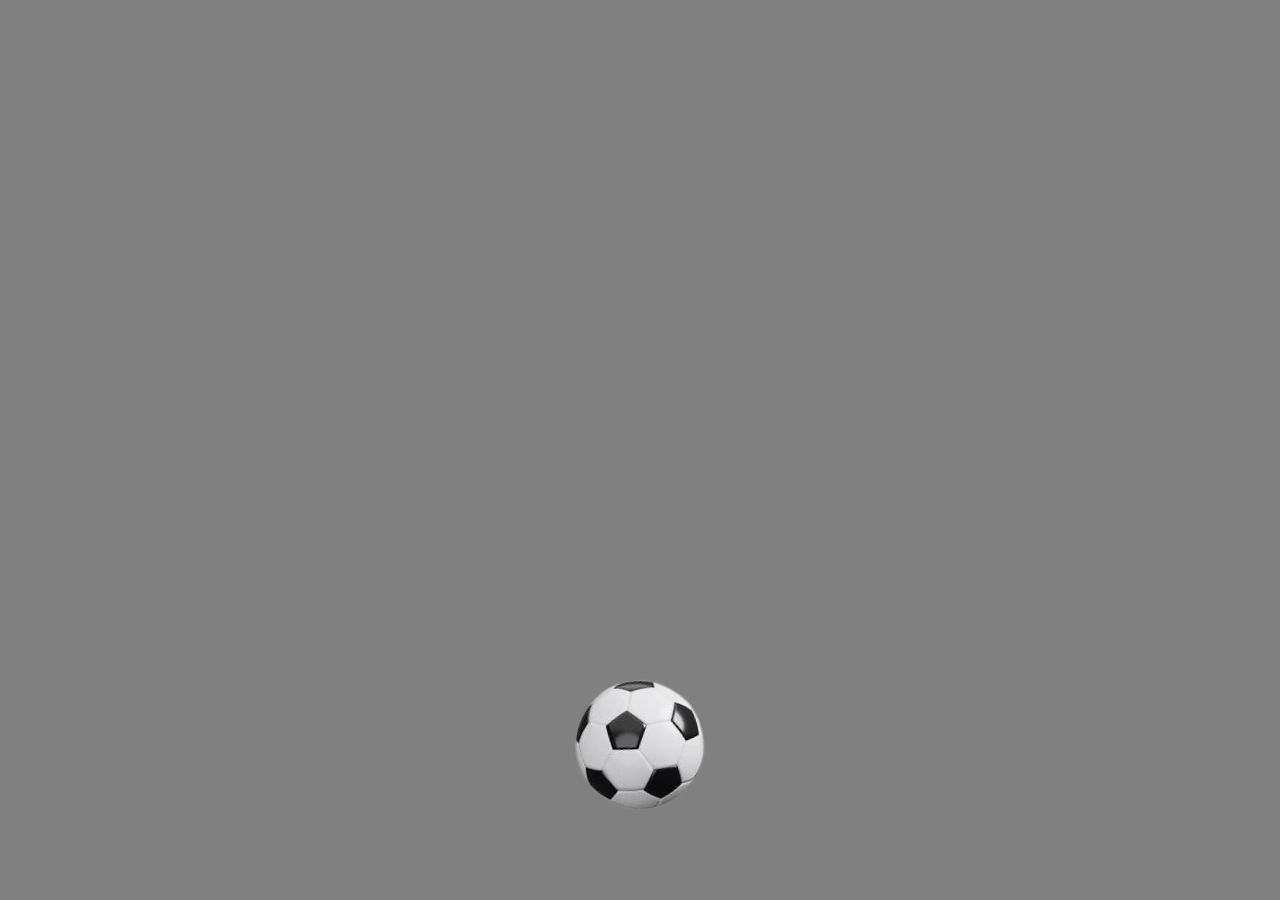
==== Mini-project/index.html @ 8198f308 "Added animtion on football image and some more featurs will be coming soon" ====
<!doctype html>
<html lang="en">
  <head>
    <meta charset="UTF-8" />
    <meta name="viewport" content="width=device-width, initial-scale=1.0" />
    <title>Mini-project</title>
    <link rel="stylesheet" href="style.css" />
  </head>
  <body>
    <img src="football.png" alt="" />
    <div class="shadow">

    </div>
    <script
      src="https://cdnjs.cloudflare.com/ajax/libs/gsap/3.13.0/gsap.min.js"
      integrity="sha512-NcZdtrT77bJr4STcmsGAESr06BYGE8woZdSdEgqnpyqac7sugNO+Tr4bGwGF3MsnEkGKhU2KL2xh6Ec+BqsaHA=="
      crossorigin="anonymous"
      referrerpolicy="no-referrer"
    ></script>
    <script src="app.js"></script>
  </body>
</html>
---- Mini-project/style.css ----
* {
  margin: 0;
  padding: 0;
  box-sizing: border-box;
}
html,
body {
  width: 100%;
  height: 100%;
}
body {
  display: flex;
  justify-content: center;
  align-items: flex-end;
  background-color: grey;
}
img {
  user-select: none;
}
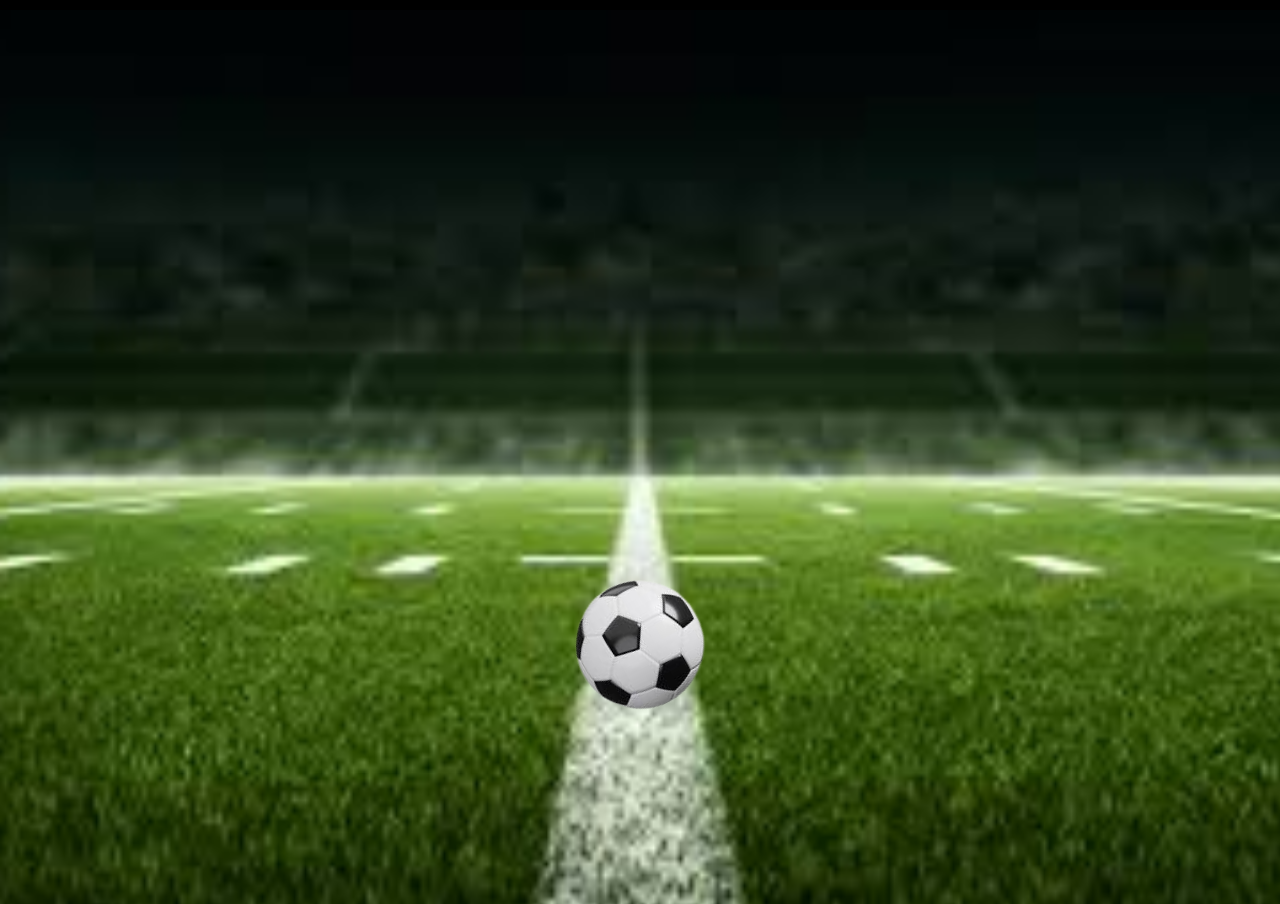
==== commit 322ee735: "Added One more Feature" ====
--- a/Mini-project/index.html
+++ b/Mini-project/index.html
@@ -7,10 +7,10 @@
     <link rel="stylesheet" href="style.css" />
   </head>
   <body>
-    <img src="football.png" alt="" />
-    <div class="shadow">
+    <div class="backgroundimg">
+      <img src="assets/football.png" alt="" />
+    </div>
 
-    </div>
     <script
       src="https://cdnjs.cloudflare.com/ajax/libs/gsap/3.13.0/gsap.min.js"
       integrity="sha512-NcZdtrT77bJr4STcmsGAESr06BYGE8woZdSdEgqnpyqac7sugNO+Tr4bGwGF3MsnEkGKhU2KL2xh6Ec+BqsaHA=="
--- a/Mini-project/style.css
+++ b/Mini-project/style.css
@@ -12,8 +12,21 @@
   display: flex;
   justify-content: center;
   align-items: flex-end;
-  background-color: grey;
+  background-color: rgb(0, 0, 0);
 }
 img {
   user-select: none;
 }
+
+.backgroundimg {
+  display: flex;
+  justify-content: center;
+  align-items: flex-end;
+  width: 100%;
+  height: 100%;
+
+  background-image: url(assets/images.jpg);
+  background-size: cover;
+  background-position: center;
+  background-repeat: no-repeat;
+}
